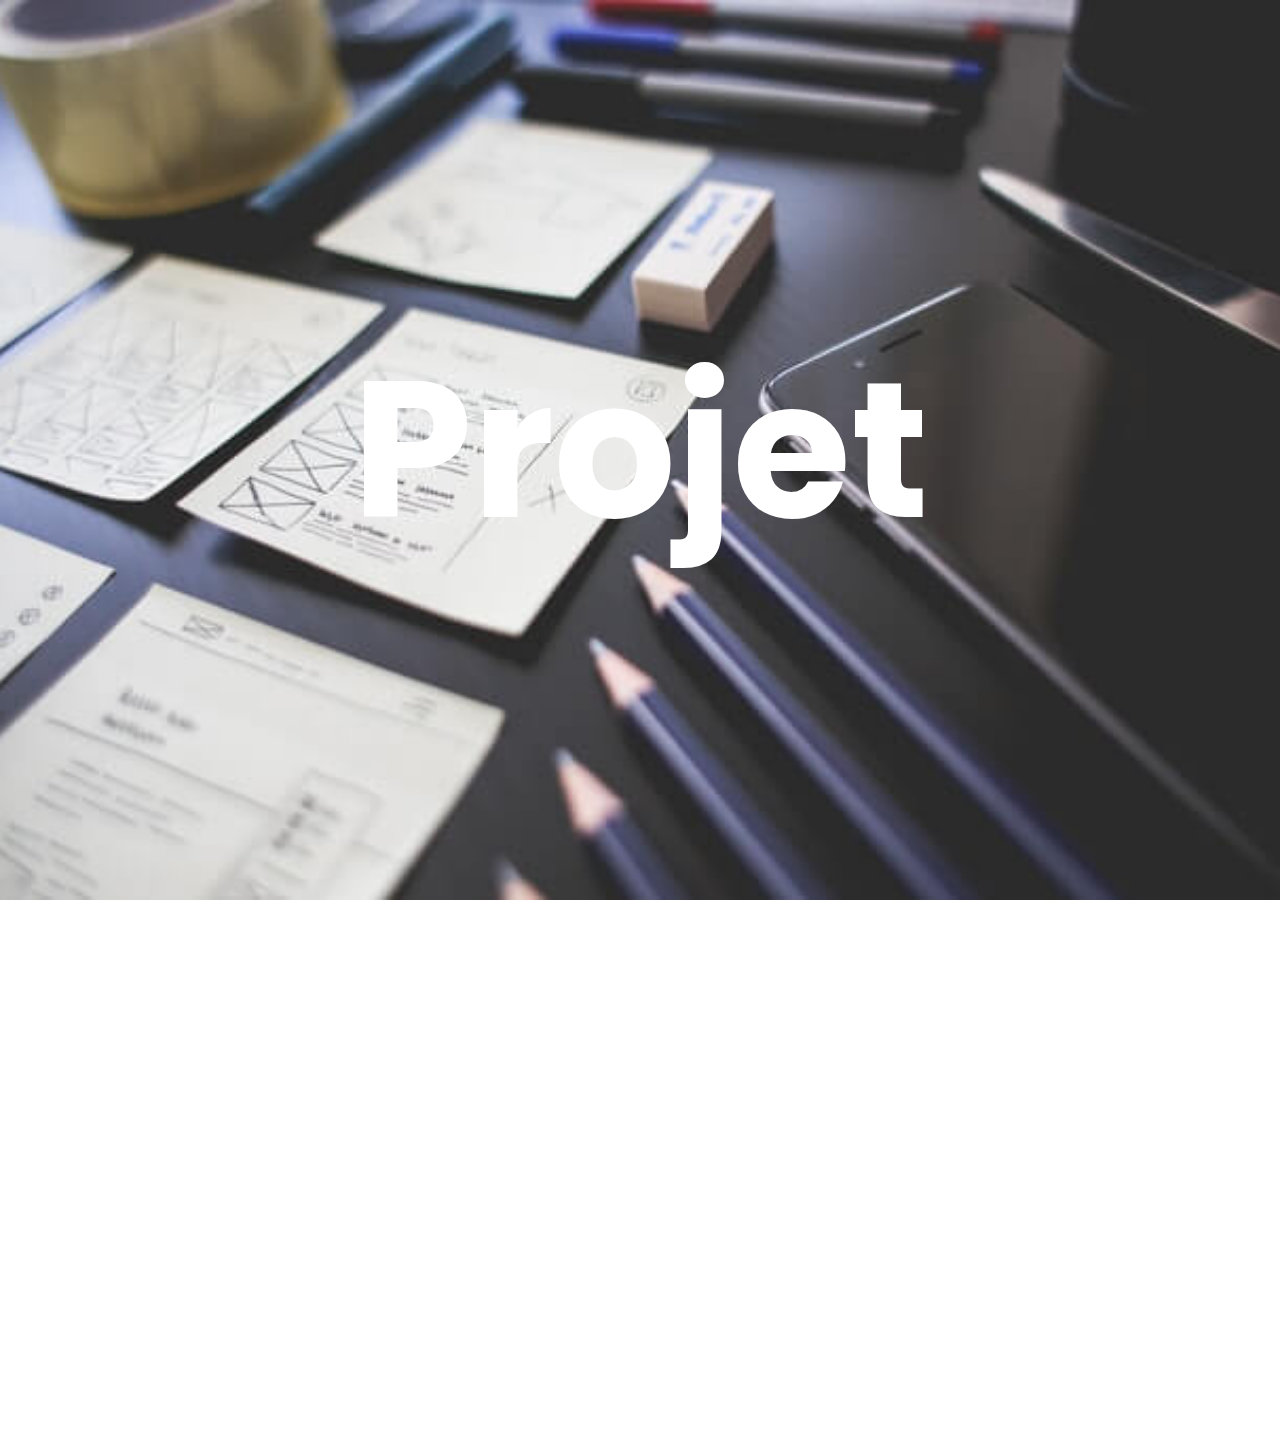
==== projet1.html @ 94d36231 "début page projet" ====
<!DOCTYPE html>
<html lang="en">
<head>
    <meta charset="UTF-8">
    <link rel="stylesheet" href="asset/css/styles.css">
    <link href='https://unpkg.com/boxicons@2.1.4/css/boxicons.min.css' rel='stylesheet'>

    <title>Projet 1</title>
</head>
<body class="projet">
    <header class="l-header_projet" id="header">
        <img src="asset/img/work1.jpg" class="banner">
            <div>
                <a href="#" class="nav_logo">Projet</a>
            </div>
        <nav class="nav">
            <div class="nav_menu" id="nav-menu">
                <ul class="nav_list">
                    <li class="nav_item"><a href="index.html" class="nav_link active">Accueil</a></li>
                    <li class="nav_item"><a href="#about" class="nav_link">Partie 1</a></li>
                    <li class="nav_item"><a href="#skills" class="nav_link">Partie 2</a></li>
                    <li class="nav_item"><a href="#work" class="nav_link">Partie 3</a></li>
                    <li class="nav_item"><a href="#contact" class="nav_link">Partie 4</a></li>
                </ul>
            </div>

            <div class="nav_toggle" id="nav-toggle">
                <i class='bx bx-menu'></i>
            </div>
        </nav>
    </header>
    <main>
        <section class="section_projet">
            <h2 class="section_title">Titre</h2>
            <p class="section_text">Lorem ipsum dolor sit amet, consectetur adipisicing elit. Ad animi atque beatae corporis dolore facere fugiat
                hic ipsam nam necessitatibus neque nisi nobis optio praesentium provident, rerum similique sunt voluptas.
                Lorem ipsum dolor sit amet, consectetur adipisicing elit. Adipisci aspernatur ipsam iure labore laboriosam,
                laborum molestias odio temporibus. Ex fugit, laborum. Ad delectus iure odio, officia provident quos rem unde.
                Lorem ipsum dolor sit amet, consectetur adipisicing elit. Ad animi atque beatae corporis dolore facere fugiat
                hic ipsam nam necessitatibus neque nisi nobis optio praesentium provident, rerum similique sunt voluptas.
                Lorem ipsum dolor sit amet, consectetur adipisicing elit. Adipisci aspernatur ipsam iure labore laboriosam,
                laborum molestias odio temporibus. Ex fugit, laborum. Ad delectus iure odio, officia provident quos rem unde.
                Lorem ipsum dolor sit amet, consectetur adipisicing elit. Ad animi atque beatae corporis dolore facere fugiat
                hic ipsam nam necessitatibus neque nisi nobis optio praesentium provident, rerum similique sunt voluptas.
                Lorem ipsum dolor sit amet, consectetur adipisicing elit. Adipisci aspernatur ipsam iure labore laboriosam,
                laborum molestias odio temporibus. Ex fugit, laborum. Ad delectus iure odio, officia provident quos rem unde.
            </p>
        </section>
    </main>



    <script src="asset/js/projet.js"></script>
    <script src="asset/js/main.js"></script>
</body>
</html>
---- asset/css/styles.css ----
@import url('https://fonts.googleapis.com/css2?family=Poppins:wght@400;600;700&display=swap');

:root{
    --header-height: 3rem;
    --font-semi: 600;
}

:root{
    --first-color: #2E8B57;
    --second-color: #0E2431;
}

:root{
    --body-font: 'Poppins', sans-serif;
    --big-font-size: 2rem;
    --h2-font-size: 1.25rem;
    --normal-font-size: 0.938rem;
}
@media screen and (min-width: 768px) {
    :root {
        --big-font-size: 3.5rem;
        --h2-font-size: 2rem;
        --normal-font-size: 1rem;
    }
}

:root{
    --mb-1: 0.5rem;
    --mb-2: 1rem;
    --mb-3: 1.5rem;
    --mb-4: 2rem;
    --mb-5: 2.5rem;
    --mb-6: 3rem;
}

:root{
    --z-back: -10;
    --z-normal: 1;
    --z-tooltip: 10;
    --z-fixed: 100;
}

*,::before,::after{
    box-sizing: border-box;
}
html{
    scroll-behavior: smooth;
}
body{
    margin: var(--header-height) 0 0 0;
    font-family: var(--body-font);
    font-size: var(--normal-font-size);
    color: var(--second-color);
}
h1,h2,p{
    margin: 0;
}
ul{
    margin: 0;
    padding: 0;
    list-style: none;
}
a{
    text-decoration: none;
}
img{
    max-width: 100%;
    height: auto;
    display: block;
}

/*=== Class CSS ===*/

.section-title{
    position: relative;
    font-size: var(--h2-font-size);
    color: var(--first-color);
    margin-top: var(--mb-2);
    margin-bottom: var(--mb-4);
    text-align: center;
}
.section-title::after{
    position: absolute;
    content: "";
    width: 64px;
    height: 0.18rem;
    left: 0;
    right: 0;
    margin: auto;
    top: 2rem;
    background-color: var(--first-color);
}
.section{
    padding-top: 3rem;
    padding-bottom: 2rem;
}
/*=== Layout ===*/

.bd-grid{
    display: grid;
    grid-template-columns: 100%;
    grid-column-gap: 2rem;
    width: calc(100% - 2rem);
    margin-left: var(--mb-2);
    margin-right: var(--mb-2);
}
.l-header{
    width: 100%;
    position: fixed;
    top: 0;
    left: 0;
    z-index: var(--z-fixed);
    background-color: var(--first-color);
    box-shadow: 0 1px 4px rgba(146,161,176,.15);
}
/*.projet .l-header{*/
/*    background-color: yellow;*/

/*}*/

/*=== Nav ===*/

.nav{
    height: var(--header-height);
    display: flex;
    justify-content: space-between;
    align-items: center;
    font-weight: var(--font-semi);
    margin-right: 1rem;
    margin-left: 1rem;
}
@media screen and (max-width: 768px) {
    .nav_menu{
        position: fixed;
        top: var(--header-height);
        right: -100%;
        width: 80%;
        height: 100%;
        padding: 2rem;
        background-color: var(--second-color);
        transition: .5s;
    }
}
.nav_item{
    margin-bottom: var(--mb-4);
}
.nav_link{
    position: relative;
    color: #fff;
}
.nav_link:hover{
    position: relative;
}
.nav_link:hover::after{
    position: absolute;
    content: "";
    width: 100%;
    height: 0.18rem;
    left: 0;
    top: 2rem;
    background-color: #fff;
}
.nav_logo{
    color: #fff;
}
.nav_toggle{
    color: #fff;
    font-size: 1.5rem;
    cursor: pointer;
}

/*Active menu*/

.active::after{
    position: absolute;
    content: "";
    width: 100%;
    height: 0.18rem;
    left: 0;
    top: 2rem;
    background-color: #fff;
}

/*=== Show menu ===*/

.show{
    right: 0;
}

/*=== Home ===*/

.home{
    height: calc(100vh - 3rem);
    row-gap: 1rem;
    background-color: var(--first-color);
    overflow: hidden;
    display: grid;
    grid-template-columns: 100%;
    grid-column-gap: 2rem;
    width: calc(100%);
}
.home_data{
    align-self: center;
}
.home_title{
    font-size: var(--big-font-size);
    margin-bottom: var(--mb-5);
    color: #fff;
}
.home_title-color{
    text-shadow: 0 20px 25px rgba(0,0,0,.5);
    color: #fff;
    font-size: 4rem;
}
.home_social{
    display: flex;
    flex-direction: column;
}
.home_social-icon{
    width: max-content;
    margin-bottom: var(--mb-2);
    font-size: 1.5rem;
    color: #fff;
}
.home_social-icon:hover{
    color: var(--first-color);
}
.home_img{
    position: absolute;
    right: 0;
    bottom: 0;
    width: 295px;
}

.home_blob{
    width: 250px;
    fill: #fff;
}
.home_blob-img{
    width: 170px;
}

/* Buttons */

.button_home{
    display: inline-block;
    background-color: #fff;
    color: var(--first-color);
    padding: .75rem 2.5rem;
    font-weight: var(--font-semi);
    border-radius: .5rem;
}

.button{
    display: inline-block;
    background-color: var(--first-color);
    color: #fff;
    padding: .75rem 2.5rem;
    font-weight: var(--font-semi);
    border-radius: .5rem;
}
.button:hover{
    box-shadow: 0 10px 36px rgba(0,0,0,.15);
}
.button_icon{
    font-size: 1.25rem;
    margin-left: var(--mb-1);
    margin-bottom: 0;
    transition: .3s;
}

/*=== About ===*/

.about_container{
    row-gap: 2rem;
    text-align: center;
}
.about_subtitle{
    margin-bottom: var(--mb-2);
}
.about_img{
    justify-self: center;
}
.about_img img{
    width: 200px;
    border-radius: .5rem;
}
.about_text{
    margin-bottom: var(--mb-2);
}
.about_button{
    display: flex;
    justify-content: center;
}

/*=== Skills ===*/

.skills_container{
    row-gap: 0;
}
.skills_header{
    display: flex;
    align-items: center;
    padding: .5rem 1rem;
    margin-bottom: var(--mb-4);
    border-radius: .5rem;
    box-shadow: 0 4px 25px rgba(14,36,49,.15);
    cursor: pointer;
}
.skills_icon,
.skills_arrow{
    font-size: 2rem;
    color: var(--first-color);
}
.skills_icon{
    margin-right: var(--mb-2);
}
.skills_arrow{
    margin-left: auto;
    transition: .4s;
}
.skills_titles{
    display: flex;
    justify-content: space-between;
}
.skills_number{
    font-size: var(--normal-font-size);
    font-weight: normal;
    text-align: right;
}
.skills_bar{
    height: 3px;
    margin: 0 auto;
    max-width: 33%;
    background-color: var(--first-color);
}
.skills_close .skills_list{
    height: 0;
    overflow: hidden;
}
.skills_open .skills_list{
    height: max-content;
    margin-bottom: var(--mb-5);
}
.skills_open .skills_arrow{
    transform: rotate(-180deg);
}

/*=== Work ===*/

.work{
    text-align: center;
}
.work_container{
    row-gap: 2rem;
}
.work_box{
    position: relative;
    box-shadow: 0 4px 25px rgba(14,36,49,.15);
    border-radius: .5rem;
    overflow: hidden;
    display: flex;
}
.work_box img{
    transition: 1s;
    width: 100%;
}
.work_box:hover img{
    transform: scale(1.1);
}
.work_layer{
    position: absolute;
    bottom: 0;
    left: 0;
    width: 100%;
    height: 100%;
    background: linear-gradient(rgba(0,0,0,.1), var(--second-color));
    color: #fff;
    display: flex;
    justify-content: center;
    align-items: center;
    flex-direction: column;
    text-align: center;
    padding: 0 4rem;
    transform: translateY(100%);
    transition: 1s;
}
.work_box:hover .work_layer{
    transform: translateY(0);
}
.work_title{
    font-size: var(--h2-font-size);
}
.work_text{
    font-size: var(--normal-font-size);
    margin: .3rem 0 1rem;
}

/*=== Contact ===*/

.contact_imput{
    width: 100%;
    font-size: var(--normal-font-size);
    font-weight: var(--font-semi);
    padding: 1rem;
    border-radius: .5rem;
    border: 1.5px solid var(--second-color);
    outline: none;
    margin-bottom: var(--mb-4);
}
.contact_button{
    display: block;
    border: none;
    outline: none;
    font-size: var(--normal-font-size);
    cursor: pointer;
    margin-left: auto;
}
.contact_information{
    display: flex;
    margin-bottom: var(--mb-2);
}
.contact_icon{
    font-size: 2rem;
    color: var(--first-color);
    margin-left: var(--mb-2);
}
.contact_title{
    font-size: var(--h2-font-size);
    font-weight: var(--font-semi);
}
.contact_message{
    font-size: var(--normal-font-size);
    bottom: 2.8rem;
    left: 1.5rem;
}

/* Status color */

.color_red{
    color: hsl(4, 71%, 50%);
}
.color_blue{
    color: hsl(207, 56%, 45%);

}


/*=== Footer ===*/

.footer{
    background-color: var(--second-color);
    color: #fff;
    text-align: center;
    font-weight: var(--font-semi);
    padding: 2rem 0;
}
.footer_title{
    font-size: 2rem;
    margin-bottom: var(--mb-4);
}
.footer_social{
    margin-bottom: var(--mb-4);
}
.footer_icon{
    font-size: 1.5rem;
    color: #fff;
    margin: 0 var(--mb-2);
}

/*=== Scroll up ===*/

.scrollup{
    position: fixed;
    right: 1rem;
    bottom: -20%;
    background-color: var(--first-color);
    opacity: 8;
    padding: .3rem .5rem .1rem .5rem;
    border-radius: .4rem;
    z-index: var(--z-tooltip);
    transition: 4s;
}
.scrollup_icon{
    font-size: 1.5rem;
    color: #fff;
}

/* show scroll */

.show-scroll{
    bottom: 5rem;
}

/*=== Scroll Bar ===*/

::-webkit-scrollbar{
    width: .75rem;
    background-color: hsl(207, 4%, 75%);
}
::-webkit-scrollbar-thumb{
    background-color: hsl(207, 4%, 65%);
    border-radius: .5rem;
}
::-webkit-scrollbar-thumb:hover{
    background-color: hsl(207, 4%, 55%);
}

/*=== Media queries ===*/


@media screen and (min-width: 768px) {
    body{
        margin: 0;
    }
    .section{
        padding-top: 4rem;
        padding-bottom: 3rem;
    }
    .section-title{
        margin-bottom: var(--mb-6);
    }
    .section-title:after{
        width: 80px;
        top: 3rem;
    }

    .nav{
        height: calc(var(--header-height) + 1rem);
        margin-right: 10rem;
        margin-left: 5rem;
    }
    .nav_list{
        display: flex;
        padding-top: 0;
    }
    .nav_item{
        margin-left: var(--mb-6);
        margin-bottom: 0;
    }
    .nav_toggle{
        display: none;
    }

    .home{
        height: 100vh;
    }
    .home_data{
        align-self: flex-end;
    }
    .home_social{
        padding-top: 0;
        padding-bottom: 2.5rem;
        flex-direction: row;
        align-self: flex-end;
    }
    .home_social-icon{
        margin-bottom: 0;
        margin-right: var(--mb-4);
    }
    .home_img{
        width: 457px;
    }
    .home_blob{
        width: 350px;
    }

    .about_container, .skills_container{
        grid-template-columns: repeat(2,1fr);
        align-items: center;
        text-align: initial;
    }
    .about_img img{
        width: 300px;
    }

    .work_container{
        grid-template-columns: repeat(2,1fr);
        column-gap: 2rem;
    }
    .work_title{
        margin-bottom: 0;
    }

    .contact_form{
        width: 360px;
    }
    .contact_imput{
        max-width: 360px;
        min-width: 360px;
    }
    .contact_container{
        justify-items: center;
    }
    .contact_informations{
        display: flex;
        margin-top: var(--mb-2);
    }
    .contact_icon{
        padding-top: .5rem;
    }
}

@media screen and (min-width: 1024px) {
    .bd-grid{
        margin-left: auto;
        margin-right: auto;
    }
    .home_img{
        right: 10%;
        bottom: 20%;
    }
    .home_blob{
        width: 450px;
    }
    .about_img img{
        width: 400px;
    }
    .contact_form{
        width: 500px;
    }
    .contact_imput{
        max-width: 500px;
        min-width: 500px;
    }
}

@media screen and (min-width: 1268px) {
    .work_container{
        grid-template-columns: repeat(3,1fr);
        grid-template-rows: repeat(2,1fr);
        column-gap: 2rem;
    }
}

/*===== Page Projet =====*/
.projet{
    min-height: 1000px;
}
.projet .l-header_projet{
    position: fixed;
    top: 0;
    left: 0;
    width: 100%;
    height: 100vh;
    padding: 0 100px;
    background: #000;
    display: flex;
    justify-content: flex-end;
    align-items: center;
    transition: 1s;
}
.projet .banner{
    position: absolute;
    top: 0;
    left: 0;
    width: 100%;
    height: 100%;
    object-fit: cover;
    transition: 1s;
}
.projet .sticky .banner{
    opacity: 0.5;
}
.projet .nav_logo{
    position: absolute;
    top: 50%;
    left: 50%;
    transform: translate(-50%, -50%);
    font-size: 15vw;
    color: #fff;
    font-weight: 700;
    transition: 1s;
    text-decoration: none;
    z-index: var(--z-normal);
}
.projet .sticky .nav_logo{
    position: absolute;
    font-size: 2rem;
    left: 100px;
    transform: translate(0, -50%);
}
.projet .nav{
    position: relative;
    display: flex;
    z-index: var(--z-normal);
}
.projet .nav_list{
    position: relative;
    display: flex;
    transition: 0.25s;
    transform: translateX(100px);
    opacity: 0;
}
.projet .sticky .nav_list{
    transform: translateX(0);
    opacity: 1;
    transition-delay: 0.75s;
}
.projet .nav_item{
    list-style: none;
}
.projet .nav_link{
    color: #fff;
    display: inline-block;
    padding: 10px 15px;
    font-size: 1.2rem;
}
.projet .nav_link:hover{
    color: var(--first-color);
}
.projet .sticky{
    height: 80px;
}

.section_projet{
    margin-top: 50vh;
    padding: 100px;
}
.section_title{
    font-size: var(--h2-font-size);
}
.section_text{
    font-size: var(--normal-font-size);
}
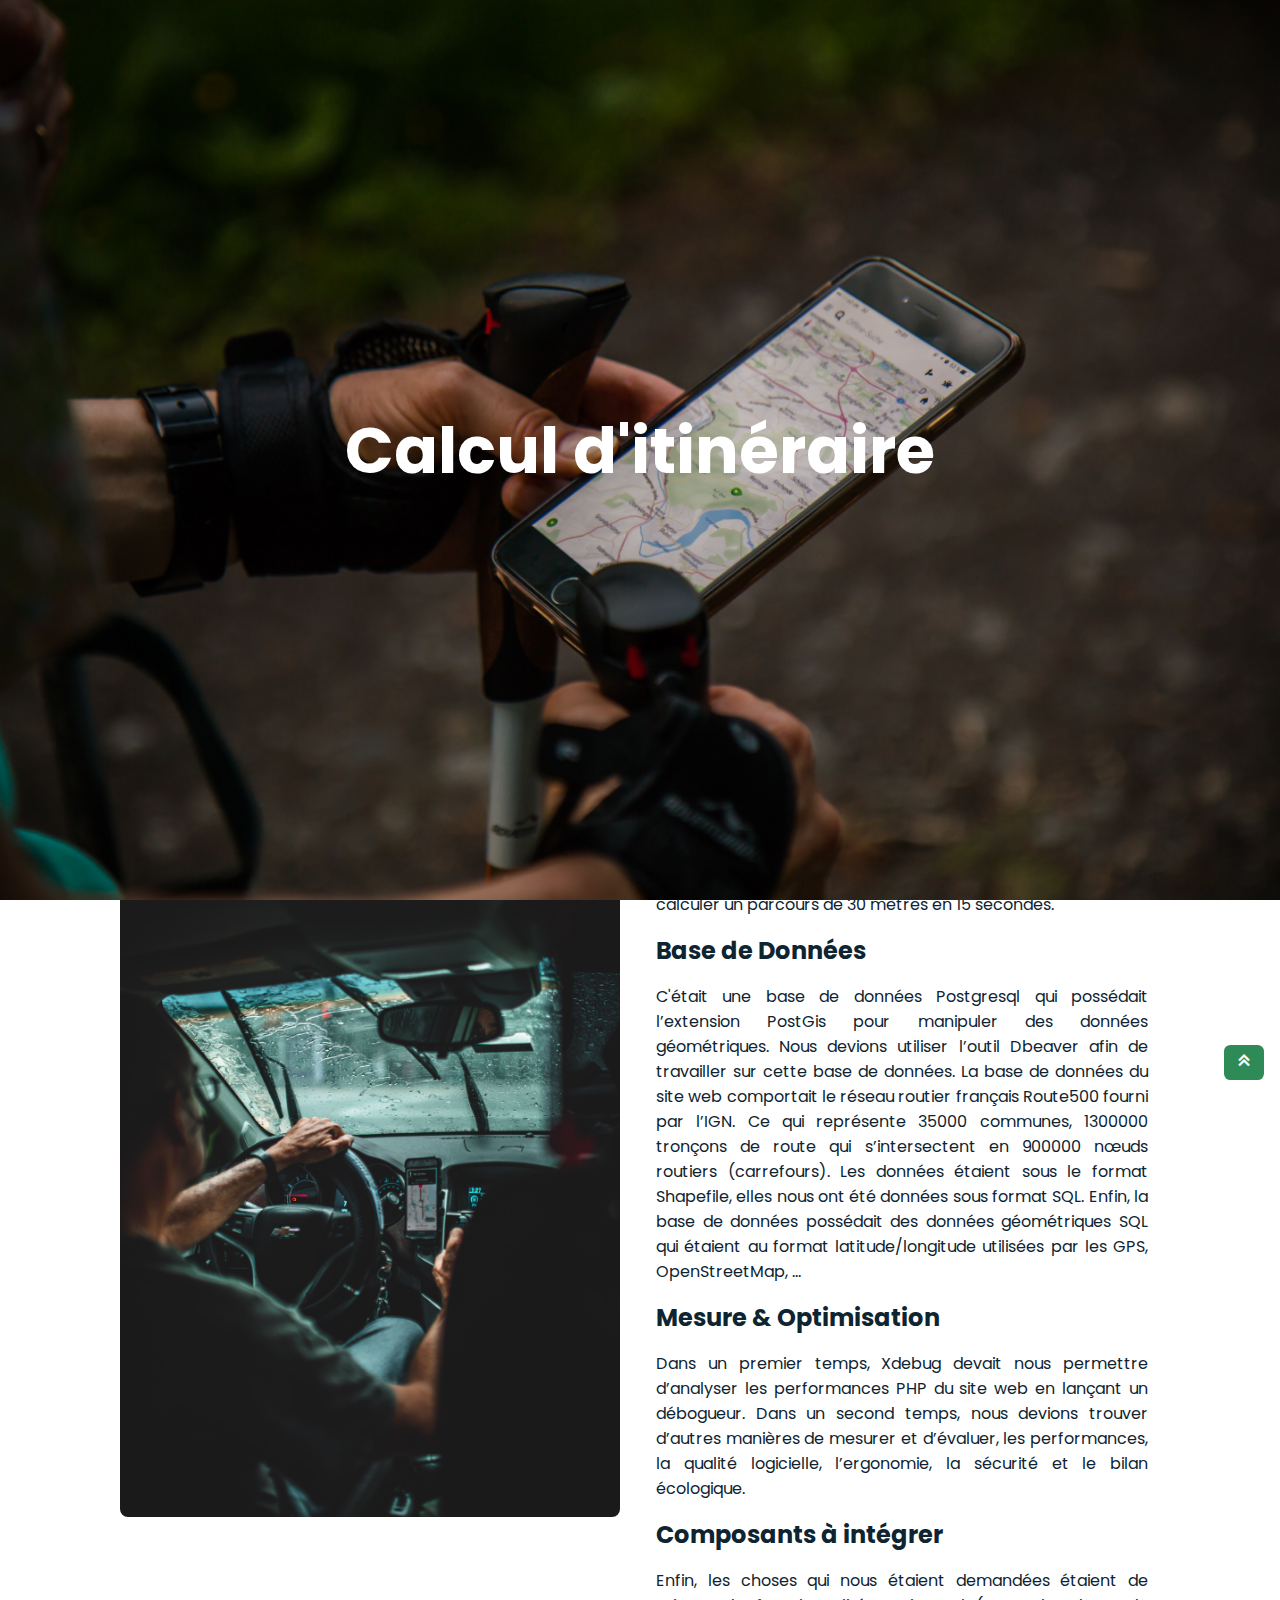
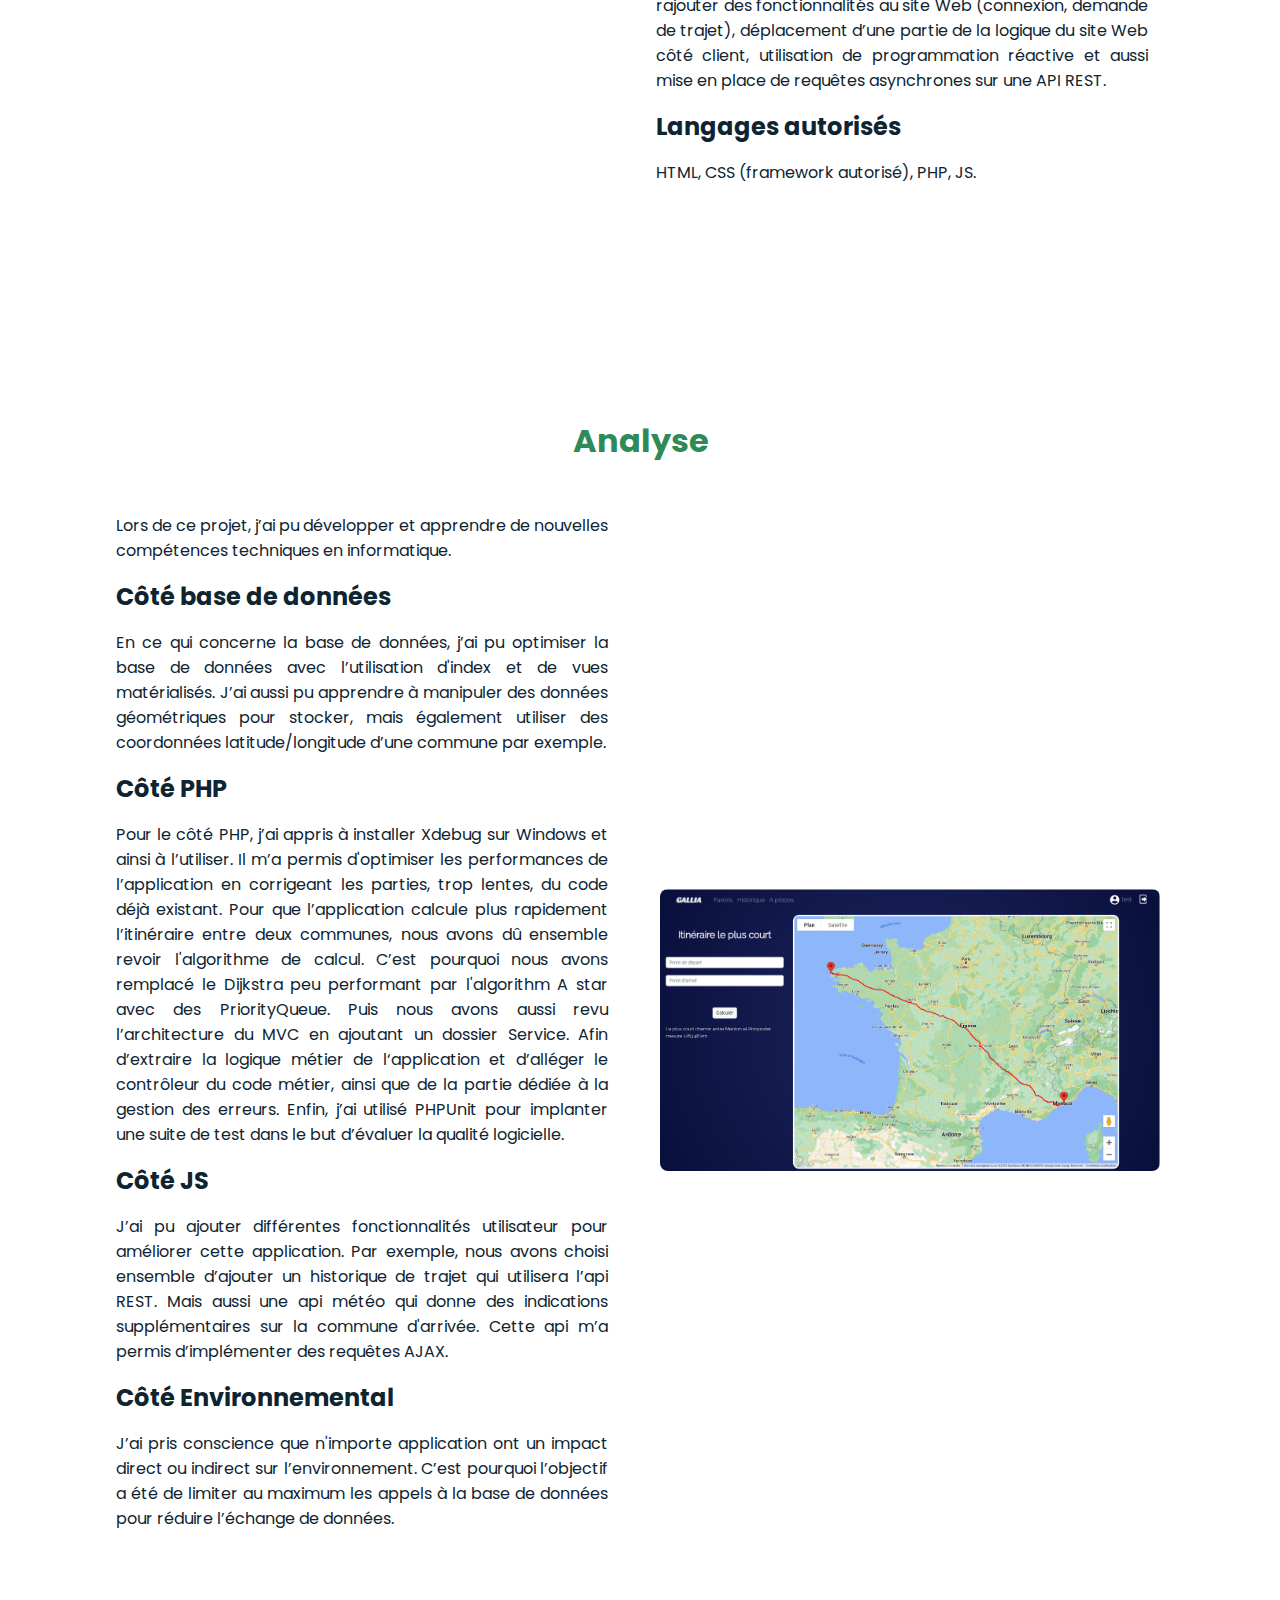
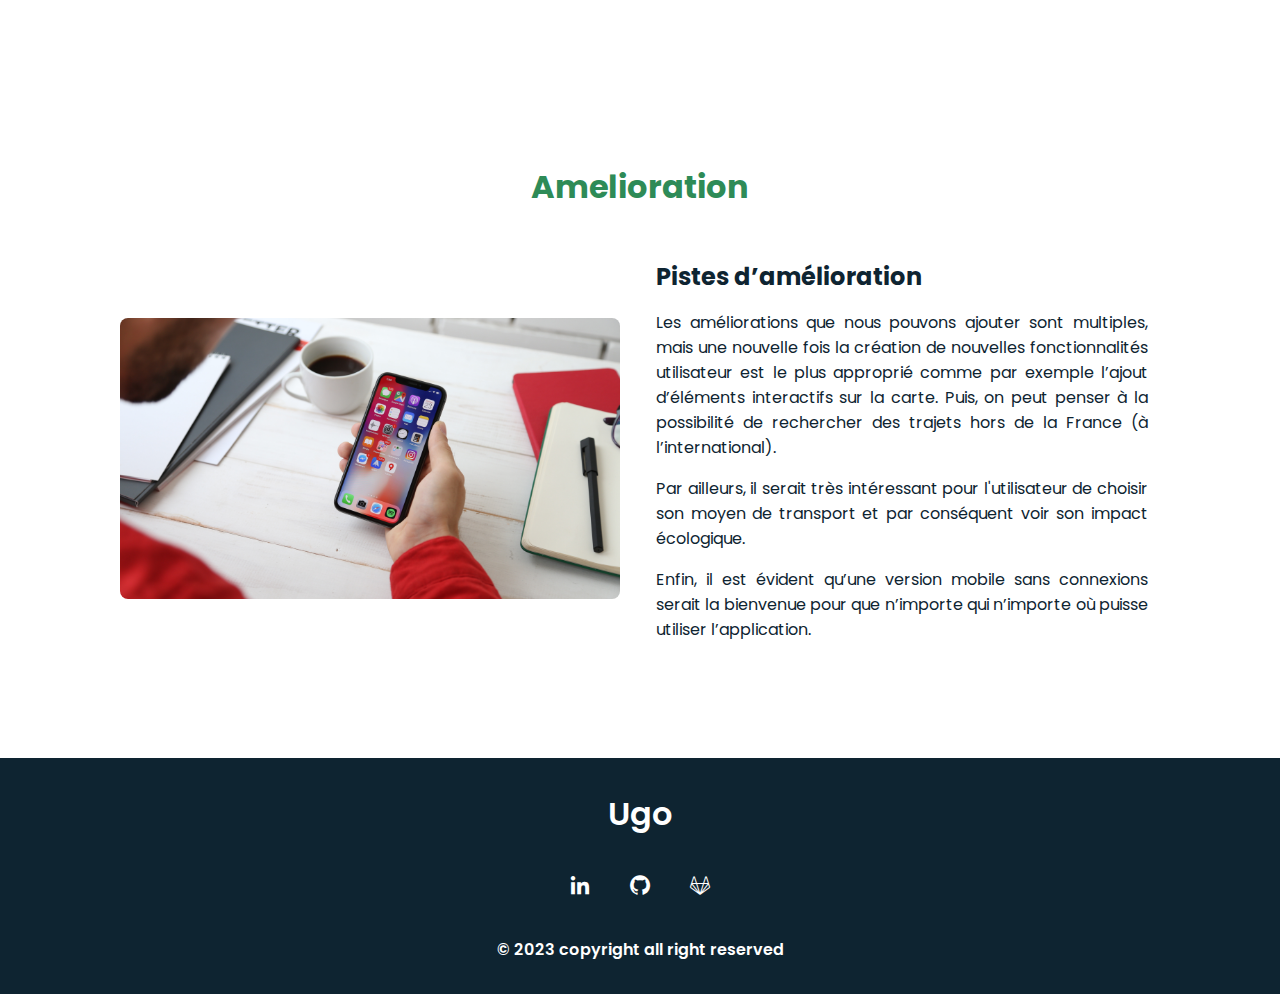
==== commit 0218292e: "tout fini" ====
--- a/projet1.html
+++ b/projet1.html
@@ -9,18 +9,18 @@
 </head>
 <body class="projet">
     <header class="l-header_projet" id="header">
-        <img src="asset/img/work1.jpg" class="banner">
+        <img src="asset/img/antonio-grosz-lszypRm8AkY-unsplash.jpg" class="banner">
             <div>
-                <a href="#" class="nav_logo">Projet</a>
+                <a href="#" class="nav_logo">Calcul d'itinéraire</a>
             </div>
         <nav class="nav">
             <div class="nav_menu" id="nav-menu">
                 <ul class="nav_list">
                     <li class="nav_item"><a href="index.html" class="nav_link active">Accueil</a></li>
-                    <li class="nav_item"><a href="#about" class="nav_link">Partie 1</a></li>
-                    <li class="nav_item"><a href="#skills" class="nav_link">Partie 2</a></li>
-                    <li class="nav_item"><a href="#work" class="nav_link">Partie 3</a></li>
-                    <li class="nav_item"><a href="#contact" class="nav_link">Partie 4</a></li>
+                    <li class="nav_item"><a href="#contexte" class="nav_link">Contexte</a></li>
+                    <li class="nav_item"><a href="#analyse" class="nav_link">Analyse</a></li>
+                    <li class="nav_item"><a href="#amelioration" class="nav_link">Amelioration</a></li>
+                    <li class="nav_item"><a href="index.html#contact" class="nav_link">Contact</a></li>
                 </ul>
             </div>
 
@@ -30,23 +30,124 @@
         </nav>
     </header>
     <main>
-        <section class="section_projet">
-            <h2 class="section_title">Titre</h2>
-            <p class="section_text">Lorem ipsum dolor sit amet, consectetur adipisicing elit. Ad animi atque beatae corporis dolore facere fugiat
-                hic ipsam nam necessitatibus neque nisi nobis optio praesentium provident, rerum similique sunt voluptas.
-                Lorem ipsum dolor sit amet, consectetur adipisicing elit. Adipisci aspernatur ipsam iure labore laboriosam,
-                laborum molestias odio temporibus. Ex fugit, laborum. Ad delectus iure odio, officia provident quos rem unde.
-                Lorem ipsum dolor sit amet, consectetur adipisicing elit. Ad animi atque beatae corporis dolore facere fugiat
-                hic ipsam nam necessitatibus neque nisi nobis optio praesentium provident, rerum similique sunt voluptas.
-                Lorem ipsum dolor sit amet, consectetur adipisicing elit. Adipisci aspernatur ipsam iure labore laboriosam,
-                laborum molestias odio temporibus. Ex fugit, laborum. Ad delectus iure odio, officia provident quos rem unde.
-                Lorem ipsum dolor sit amet, consectetur adipisicing elit. Ad animi atque beatae corporis dolore facere fugiat
-                hic ipsam nam necessitatibus neque nisi nobis optio praesentium provident, rerum similique sunt voluptas.
-                Lorem ipsum dolor sit amet, consectetur adipisicing elit. Adipisci aspernatur ipsam iure labore laboriosam,
-                laborum molestias odio temporibus. Ex fugit, laborum. Ad delectus iure odio, officia provident quos rem unde.
-            </p>
+        <section class="section_projet_first" id="contexte">
+            <h2 class="section-title-projet">Context</h2>
+            <div class="about_container bd-grid">
+                <div class="about_img">
+                    <img src="asset/img/tom-morbey-hk0-IkUyzKc-unsplash.jpg">
+                </div>
+
+                <div>
+                    <h2 class="about_subtitle">Sujet</h2>
+                    <p class="about_text">Une application Web codée qui calcule l’itinéraire le plus court entre 2 communes</p>
+                    <h2 class="about_subtitle">Les missions</h2>
+                    <p class="about_text">À partir d’un code existant, il fallait évaluer et ainsi optimiser les performances
+                        (temps, mémoire, …), la qualité logicielle (tests, organisation, commentaires, …), l’ergonomie
+                        (JS, rajouter des fonctionnalités, …), la sécurité (faille de sécurité) et enfin un bilan écologique
+                        (de l’appli Web, du gain pour un conducteur).</p>
+                    <h2 class="about_subtitle">Code existant</h2>
+                    <p class="about_text">L’application qui nous était donnée au début du projet pouvait calculer un parcours
+                        de 30 mètres en 15 secondes.</p>
+                    <h2 class="about_subtitle">Base de Données</h2>
+                    <p class="about_text">C'était une base de données Postgresql qui possédait l’extension PostGis pour
+                        manipuler des données géométriques. Nous devions utiliser l’outil Dbeaver afin de travailler sur
+                        cette base de données. La base de données du site web comportait le réseau routier français Route500
+                        fourni par l’IGN. Ce qui représente 35000 communes, 1300000 tronçons de route qui s’intersectent
+                        en 900000 nœuds routiers (carrefours). Les données étaient sous le format Shapefile, elles nous
+                        ont été données sous format SQL. Enfin, la base de données possédait des données géométriques SQL
+                        qui étaient au format latitude/longitude utilisées par les GPS, OpenStreetMap, …</p>
+                    <h2 class="about_subtitle">Mesure & Optimisation</h2>
+                    <p class="about_text">Dans un premier temps, Xdebug devait nous permettre d’analyser les performances
+                        PHP du site web en lançant un débogueur. Dans un second temps, nous devions trouver d’autres manières
+                        de mesurer et d’évaluer, les performances, la qualité logicielle, l’ergonomie, la sécurité et le bilan écologique.</p>
+                    <h2 class="about_subtitle">Composants à intégrer</h2>
+                    <p class="about_text">Enfin, les choses qui nous étaient demandées étaient de rajouter des fonctionnalités
+                        au site Web (connexion, demande de trajet), déplacement d’une partie de la logique du site Web côté
+                        client, utilisation de programmation réactive et aussi mise en place de requêtes asynchrones sur une API REST.</p>
+                    <h2 class="about_subtitle">Langages autorisés</h2>
+                    <p class="about_text">HTML, CSS (framework autorisé), PHP, JS.</p>
+                </div>
+
+            </div>
         </section>
+
+        <section class="section_projet" id="analyse">
+            <h2 class="section-title-projet">Analyse</h2>
+            <div class="about_container bd-grid">
+
+                <div>
+                    <p class="about_text">Lors de ce projet, j’ai pu développer et apprendre de nouvelles compétences
+                        techniques en informatique.</p>
+                    <h2 class="about_subtitle">Côté base de données</h2>
+                    <p class="about_text">En ce qui concerne la base de données, j’ai pu optimiser la base de données avec
+                        l’utilisation d'index et de vues matérialisés. J’ai aussi pu apprendre à manipuler des données
+                        géométriques pour stocker, mais également utiliser des coordonnées latitude/longitude d’une commune par exemple.</p>
+                    <h2 class="about_subtitle">Côté PHP</h2>
+                    <p class="about_text">Pour le côté PHP, j’ai appris à installer Xdebug sur Windows et ainsi à l’utiliser.
+                        Il m’a permis d'optimiser les performances de l’application en corrigeant les parties, trop lentes,
+                        du code déjà existant. Pour que l’application calcule plus rapidement l’itinéraire entre deux communes,
+                        nous avons dû ensemble revoir l'algorithme de calcul. C’est pourquoi nous avons remplacé le Dijkstra
+                        peu performant par l'algorithm A star avec des PriorityQueue. Puis nous avons aussi revu l’architecture
+                        du MVC en ajoutant un dossier Service. Afin d’extraire la logique métier de l‘application et d’alléger
+                        le contrôleur du code métier, ainsi que de la partie dédiée à la gestion des erreurs.  Enfin,
+                        j’ai utilisé PHPUnit pour implanter une suite de test dans le but d’évaluer la qualité logicielle.</p>
+                    <h2 class="about_subtitle">Côté JS</h2>
+                    <p class="about_text">J’ai pu ajouter différentes fonctionnalités utilisateur pour améliorer cette
+                        application. Par exemple, nous avons choisi ensemble d’ajouter un historique de trajet qui
+                        utilisera l’api REST. Mais aussi une api météo qui donne des indications supplémentaires sur
+                        la commune d'arrivée. Cette api m’a permis d’implémenter des requêtes AJAX.</p>
+                    <h2 class="about_subtitle">Côté Environnemental</h2>
+                    <p class="about_text">J’ai pris conscience que n'importe application ont un impact direct ou indirect
+                        sur l’environnement. C’est pourquoi l’objectif a été de limiter au maximum les appels à la base
+                        de données pour réduire l’échange de données.</p>
+                </div>
+
+                <div class="about_img">
+                    <img src="asset/img/Site%20Google%20Maps.png">
+                </div>
+
+            </div>
+        </section>
+
+        <section class="section_projet" id="amelioration">
+            <h2 class="section-title-projet">Amelioration</h2>
+            <div class="about_container bd-grid">
+                <div class="about_img">
+                    <img src="asset/img/yura-fresh-n31x0hhnzOs-unsplash.jpg">
+                </div>
+
+                <div>
+                    <h2 class="about_subtitle">Pistes d’amélioration</h2>
+                    <p class="about_text">Les améliorations que nous pouvons ajouter sont multiples, mais une nouvelle
+                        fois la création de nouvelles fonctionnalités utilisateur est le plus approprié comme par exemple
+                        l’ajout d’éléments interactifs sur la carte. Puis, on peut penser à la possibilité de rechercher
+                        des trajets hors de la France (à l’international).</p>
+                    <p class="about_text">Par ailleurs, il serait très intéressant pour l'utilisateur de choisir son
+                        moyen de transport et par conséquent voir son impact écologique. </p>
+                    <p class="about_text">Enfin, il est évident qu’une version mobile sans connexions serait la bienvenue
+                        pour que n’importe qui n’importe où puisse utiliser l’application.</p>
+
+                </div>
+            </div>
+        </section>
+
     </main>
+
+    <footer class="footer">
+        <p class="footer_title">Ugo</p>
+
+        <div class="footer_social">
+            <a href="https://www.linkedin.com/in/ugo-michel-199a92230/" target="_blank" class="footer_icon"><i class='bx bxl-linkedin'></i></a>
+            <a href="https://github.com/UgoMichel" target="_blank" class="footer_icon"><i class='bx bxl-github'></i></a>
+            <a href="https://gitlabinfo.iutmontp.univ-montp2.fr/" target="_blank" class="footer_icon"><i class='bx bxl-gitlab'></i></a>
+        </div>
+
+        <p>&#169; 2023 copyright all right reserved</p>
+    </footer>
+
+    <a href="#" class="scrollup" id="scroll-up">
+        <i class='bx bx-chevrons-up scrollup_icon'></i>
+    </a>
 
 
 
--- a/asset/css/styles.css
+++ b/asset/css/styles.css
@@ -91,6 +91,16 @@
     top: 2rem;
     background-color: var(--first-color);
 }
+/*faudra le faire pour page projet*/
+
+.section-title-projet{
+    font-size: var(--h2-font-size);
+    color: var(--first-color);
+    margin-top: var(--mb-2);
+    margin-bottom: var(--mb-4);
+    text-align: center;
+}
+
 .section{
     padding-top: 3rem;
     padding-bottom: 2rem;
@@ -114,10 +124,6 @@
     background-color: var(--first-color);
     box-shadow: 0 1px 4px rgba(146,161,176,.15);
 }
-/*.projet .l-header{*/
-/*    background-color: yellow;*/
-
-/*}*/
 
 /*=== Nav ===*/
 
@@ -274,7 +280,7 @@
 
 .about_container{
     row-gap: 2rem;
-    text-align: center;
+    text-align: justify;
 }
 .about_subtitle{
     margin-bottom: var(--mb-2);
@@ -283,11 +289,12 @@
     justify-self: center;
 }
 .about_img img{
-    width: 200px;
+    width: 300px;
     border-radius: .5rem;
 }
 .about_text{
     margin-bottom: var(--mb-2);
+    margin-right: var(--mb-2);
 }
 .about_button{
     display: flex;
@@ -347,6 +354,12 @@
     transform: rotate(-180deg);
 }
 
+/*=== Qualification ===*/
+
+.qualifications_container{
+    row-gap: 0;
+}
+
 /*=== Work ===*/
 
 .work{
@@ -365,6 +378,7 @@
 .work_box img{
     transition: 1s;
     width: 100%;
+    height: 100%;
 }
 .work_box:hover img{
     transform: scale(1.1);
@@ -525,11 +539,15 @@
         width: 80px;
         top: 3rem;
     }
+    .section-title-projet{
+        margin-bottom: var(--mb-6);
+    }
 
     .nav{
         height: calc(var(--header-height) + 1rem);
         margin-right: 10rem;
         margin-left: 5rem;
+        /*background-color: yellow;*/
     }
     .nav_list{
         display: flex;
@@ -541,6 +559,49 @@
     }
     .nav_toggle{
         display: none;
+    }
+    /*.projet{*/
+    /*    background: black;*/
+    /*}*/
+    /*.projet main{*/
+    /*    background: white;*/
+    /*}*/
+    .projet .sticky .nav{
+        height: calc(var(--header-height) + 1rem);
+        margin-right: 9rem;
+        margin-left: 5rem;
+        /*background-color: yellow;*/
+    }
+    .projet .sticky .nav_item{
+        /*background-color: blue;*/
+        margin-left: var(--mb-6);
+    }
+    .projet .nav_list{
+        display: flex;
+        padding-top: 0;
+        opacity: 0;
+    }
+    .projet .sticky .nav_list{
+        opacity: 1;
+        transition-delay: 0.75s;
+        /*background-color: purple;*/
+        margin-left: 56rem; /*ligne de merde*/
+    }
+    .projet .sticky .nav_logo{
+        padding-top: 1rem;
+        padding-left: 4rem;
+        /*background-color: #2E8B57;*/
+    }
+    .projet .sticky .l-header_projet{
+        /*background-color: olivedrab;*/
+        height: calc(var(--header-height) + 5rem);
+    }
+    .projet .sticky .banner{
+        height: 4rem;
+        opacity: 1;
+    }
+    .projet .sticky{
+        height: var(--header-height) + 1rem;
     }
 
     .home{
@@ -569,10 +630,17 @@
     .about_container, .skills_container{
         grid-template-columns: repeat(2,1fr);
         align-items: center;
-        text-align: initial;
-    }
+        text-align: justify;
+    }
+
+    .qualifications_container{
+        grid-template-columns: repeat(2,1fr);
+        align-items: center;
+        text-align: justify;
+    }
+
     .about_img img{
-        width: 300px;
+        width: 400px;
     }
 
     .work_container{
@@ -615,7 +683,7 @@
         width: 450px;
     }
     .about_img img{
-        width: 400px;
+        width: 500px;
     }
     .contact_form{
         width: 500px;
@@ -635,6 +703,98 @@
 }
 
 /*===== Page Projet =====*/
+/*.projet{*/
+/*    min-height: 1000px;*/
+/*}*/
+/*.projet .l-header_projet{*/
+/*    position: fixed;*/
+/*    top: 0;*/
+/*    left: 0;*/
+/*    width: 100%;*/
+/*    height: 100vh;*/
+/*    padding: 0 1rem;*/
+/*    background: #000;*/
+/*    display: flex;*/
+/*    justify-content: flex-end;*/
+/*    align-items: center;*/
+/*    transition: 1s;*/
+/*}*/
+/*.projet .banner{*/
+/*    position: absolute;*/
+/*    top: 0;*/
+/*    left: 0;*/
+/*    width: 100%;*/
+/*    height: 100%;*/
+/*    object-fit: cover;*/
+/*    transition: 1s;*/
+/*}*/
+/*.projet .sticky .banner{*/
+/*    opacity: 0.5;*/
+/*}*/
+/*.projet .nav_logo{*/
+/*    position: absolute;*/
+/*    top: 50%;*/
+/*    left: 50%;*/
+/*    transform: translate(-50%, -50%);*/
+/*    font-size: 15vw;*/
+/*    color: #fff;*/
+/*    font-weight: 700;*/
+/*    transition: 1s;*/
+/*    text-decoration: none;*/
+/*    z-index: var(--z-normal);*/
+/*}*/
+/*.projet .sticky .nav_logo{*/
+/*    position: absolute;*/
+/*    font-size: 2rem;*/
+/*    left: 100px;*/
+/*    transform: translate(0, -50%);*/
+/*}*/
+/*.projet .nav{*/
+/*    position: relative;*/
+/*    display: flex;*/
+/*    z-index: var(--z-normal);*/
+/*}*/
+/*.projet .nav_list{*/
+/*    position: relative;*/
+/*    display: flex;*/
+/*    transition: 0.25s;*/
+/*    transform: translateX(100px);*/
+/*    opacity: 0;*/
+/*}*/
+/*.projet .sticky .nav_list{*/
+/*    transform: translateX(0);*/
+/*    opacity: 1;*/
+/*    transition-delay: 0.75s;*/
+/*}*/
+/*.projet .nav_item{*/
+/*    list-style: none;*/
+/*}*/
+/*.projet .nav_link{*/
+/*    color: #fff;*/
+/*    display: inline-block;*/
+/*    padding: 10px 15px;*/
+/*    font-size: 1.2rem;*/
+/*}*/
+/*.projet .nav_link:hover{*/
+/*    color: var(--first-color);*/
+/*}*/
+/*.projet .sticky{*/
+/*    height: calc(var(--header-height) + 1rem);*/
+/*}*/
+
+/*.section_projet{*/
+/*    margin-top: 50vh;*/
+/*    padding: 100px;*/
+/*}*/
+/*.section_title{*/
+/*    font-size: var(--h2-font-size);*/
+/*}*/
+/*.section_text{*/
+/*    font-size: var(--normal-font-size);*/
+/*}*/
+
+
+
 .projet{
     min-height: 1000px;
 }
@@ -644,12 +804,21 @@
     left: 0;
     width: 100%;
     height: 100vh;
-    padding: 0 100px;
-    background: #000;
-    display: flex;
-    justify-content: flex-end;
-    align-items: center;
+    padding: 0 1rem;
+    /*background: #000;*/
+    /*display: flex;*/
+    /*justify-content: flex-end;*/
+    /*align-items: center;*/
     transition: 1s;
+}
+.projet .sticky .l-header_projet{
+    width: 100%;
+    position: fixed;
+    top: 0;
+    left: 0;
+    z-index: var(--z-fixed);
+    background-color: var(--first-color);
+    box-shadow: 0 1px 4px rgba(146,161,176,.15);
 }
 .projet .banner{
     position: absolute;
@@ -660,78 +829,74 @@
     object-fit: cover;
     transition: 1s;
 }
-.projet .sticky .banner{
-    opacity: 0.5;
-}
+/*.projet .sticky .banner{*/
+/*    opacity: 0.5;*/
+/*}*/
 .projet .nav_logo{
     position: absolute;
     top: 50%;
     left: 50%;
     transform: translate(-50%, -50%);
-    font-size: 15vw;
+    font-size: 5vw;
+    text-align: center;
     color: #fff;
     font-weight: 700;
     transition: 1s;
     text-decoration: none;
     z-index: var(--z-normal);
-}
+    cursor: pointer;
+}
+
 .projet .sticky .nav_logo{
     position: absolute;
-    font-size: 2rem;
-    left: 100px;
+    font-size: var(--normal-font-size);
+    font-weight: var(--font-semi);
+    left: 0;
+    margin-left: 1rem;
     transform: translate(0, -50%);
-}
-.projet .nav{
-    position: relative;
-    display: flex;
-    z-index: var(--z-normal);
-}
-.projet .nav_list{
-    position: relative;
-    display: flex;
-    transition: 0.25s;
-    transform: translateX(100px);
-    opacity: 0;
-}
-.projet .sticky .nav_list{
-    transform: translateX(0);
-    opacity: 1;
-    transition-delay: 0.75s;
-}
-.projet .nav_item{
-    list-style: none;
-}
-.projet .nav_link{
-    color: #fff;
-    display: inline-block;
-    padding: 10px 15px;
-    font-size: 1.2rem;
-}
-.projet .nav_link:hover{
-    color: var(--first-color);
-}
+    /*color: aquamarine;*/
+}
+
+.projet .nav_toggle{
+    position: absolute;
+    color: #fff;
+    font-size: 1.5rem;
+    cursor: pointer;
+    right: 0;
+    margin-right: 1rem;
+}
+/*.projet .nav{*/
+/*    position: relative;*/
+/*    display: flex;*/
+/*    z-index: var(--z-normal);*/
+/*}*/
+/*.projet .sticky .nav{*/
+/*    height: var(--header-height);*/
+/*    display: flex;*/
+/*    justify-content: space-between;*/
+/*    align-items: center;*/
+/*    font-weight: var(--font-semi);*/
+/*    margin-right: 1rem;*/
+/*    margin-left: 1rem;*/
+/*    background-color: yellow;*/
+/*}*/
 .projet .sticky{
-    height: 80px;
-}
-
-.section_projet{
-    margin-top: 50vh;
+    height: var(--header-height);
+}
+
+.projet .section_projet_first{
+    margin-top: 30vh;
     padding: 100px;
 }
-.section_title{
-    font-size: var(--h2-font-size);
-}
-.section_text{
-    font-size: var(--normal-font-size);
-}
-
-
-
-
-
-
-
-
-
-
-
+
+.projet .section_projet{
+    padding: 100px;
+}
+
+
+
+
+
+
+
+
